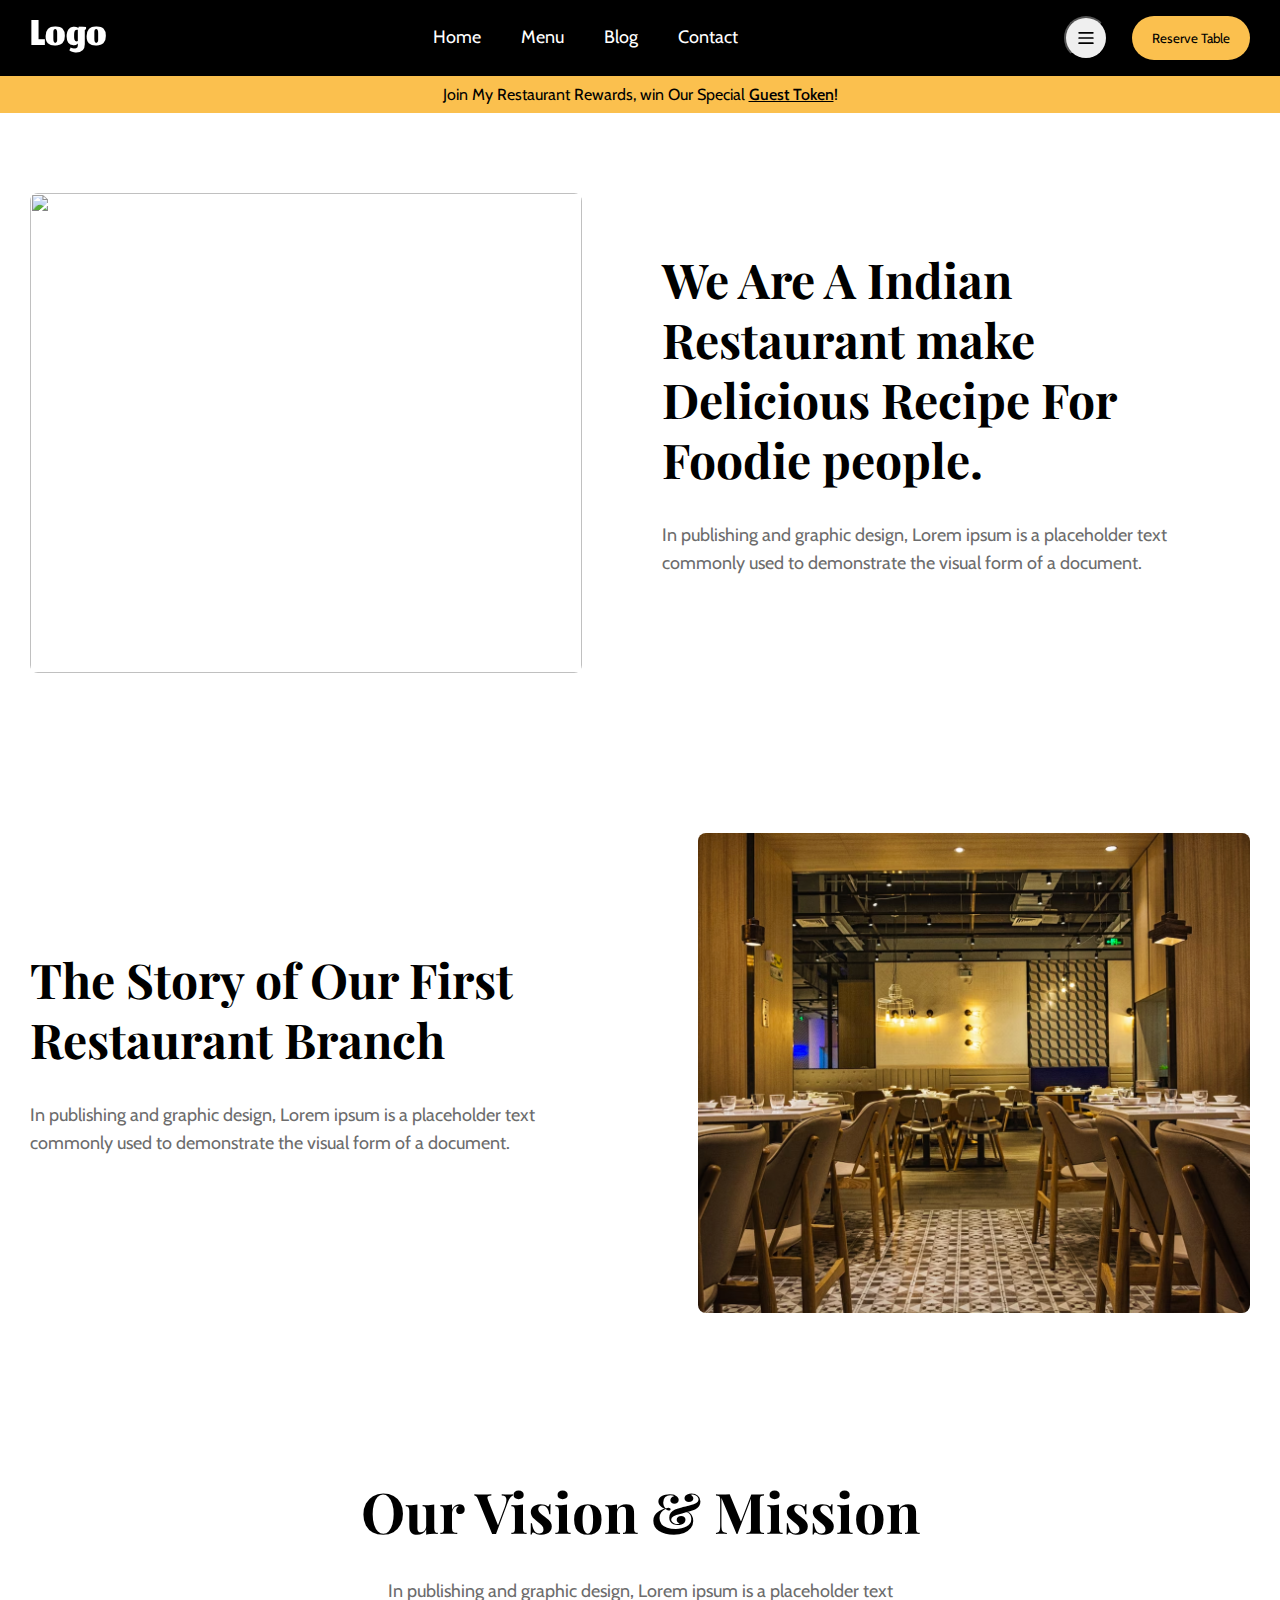
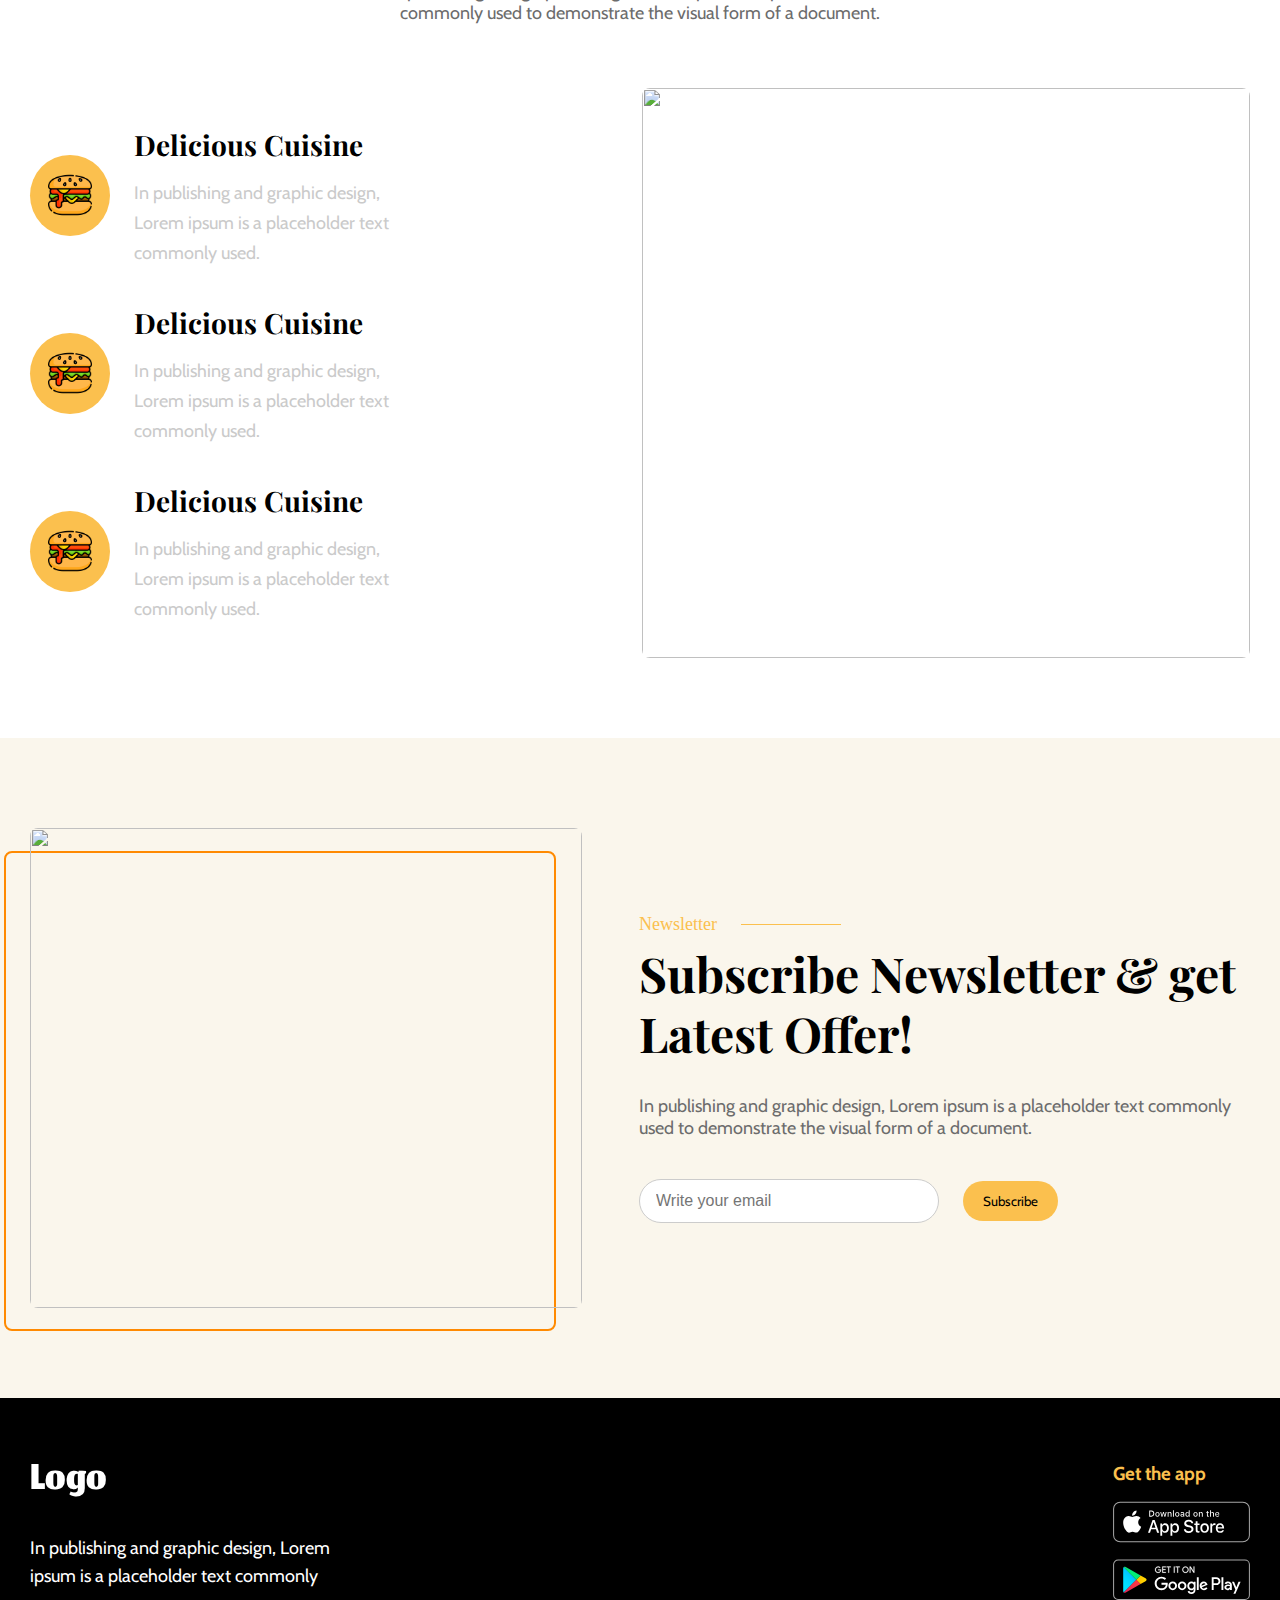
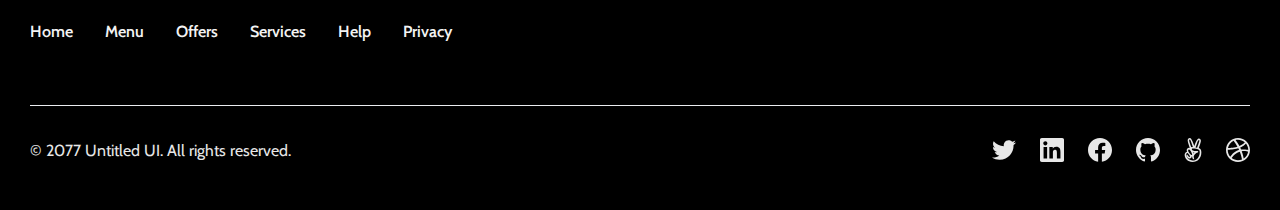
==== blog.html @ 572dee46 "blog page created" ====
<html lang="en">

<head>
    <meta charset="UTF-8">
    <meta name="viewport" content="width=device-width, initial-scale=1.0">
    <link rel="stylesheet" href="style.css">
    <link rel="stylesheet" href="responsive.css">
    <!-- swiper cdn -->
    <link rel="stylesheet" href="https://cdn.jsdelivr.net/npm/swiper@11/swiper-bundle.min.css" />
    <title>Restaurant Site</title>
</head>

<body>
    <header>
        <nav id="nav_section">
            <div class="nav_container container flex">
                <h2 class="nav_logo font_jomhuria">Logo</h2>
                <ul class="nav_list_container flex">
                    <li><a href="index.html" class="nav_link font_cabin text-lg">Home</a></li>
                    <li><a href="menu.html" class="nav_link font_cabin text-lg">Menu</a></li>
                    <li><a href="#" class="nav_link font_cabin text-lg">Blog</a></li>
                    <li><a href="#" class="nav_link font_cabin text-lg">Contact</a></li>
                </ul>
                <div class="nav_btn_container flex">
                    <button class="desktop_hamburger_btn"><img src="image/home/dasktop_humbarger.svg"
                            alt="hamburger_image" class="desktop_hamburger_btn_img"></button>
                    <button class="mobile_hamburger_btn"><img src="image/home/mobile_hubager.svg" alt="hamburger_image"
                            class="mobile_hamburger_btn_img"></button>
                    <button class="common_btn">Reserve Table</button>
                </div>
            </div>
        </nav>
        <div class="header_message_container flex">
            <p class="header_message font_cabin">Join My Restaurant Rewards, win Our Special <span
                    class="header_message_span">Guest Token</span>!</p>
        </div>
    </header>
    <!-- header section ends here -->

    <!-- choose us section starts here -->
    <section id="blog_choose_us_section">
        <div class="container flex blog_choose_container">
            <div class="choose_us_left">
                <img src="image/home/choose_us.png" alt="" class="choose_image">
            </div>
            <div class="choose_us_right">
                <h1 class="font_playfair choose_content_heading blog_content_heading">We Are A Indian Restaurant make
                    Delicious Recipe For
                    Foodie people.</h1>
                <p class="font_cabin choose_content_desc text-lg">In publishing and graphic design, Lorem ipsum is a
                    placeholder
                    text commonly used to demonstrate the visual form of a document.
                </p>
            </div>
        </div>
    </section>
    <!-- choose us section ends here -->


    <!-- choose us section starts here -->
    <section id="blog_choose_us_section">
        <div class="container flex blog_choose_container">
            <div class="choose_us_right">
                <h1 class="font_playfair choose_content_heading blog_content_heading">The Story of Our First Restaurant
                    Branch</h1>
                <p class="font_cabin choose_content_desc text-lg">In publishing and graphic design, Lorem ipsum is a
                    placeholder
                    text commonly used to demonstrate the visual form of a document.
                </p>
            </div>
            <div class="choose_us_left">
                <img src="image/blog/story.png" alt="" class="choose_image">
            </div>
        </div>
    </section>
    <!-- choose us section ends here -->



    <!-- choose us section starts here -->
    <section id="blog_choose_us_section">
        <div class="container">
            <div class="checkout_header">
                <h2 class="font_playfair checkout_heading">Our Vision & Mission</h2>
                <p class="font_cabin checkout_desc text-lg">In publishing and graphic design, Lorem ipsum is a
                    placeholder text
                    commonly used to demonstrate the
                    visual form of a document.
                </p>
            </div>
            <div class="flex blog_vision_container">
                <div class="choose_us_right">
                    <div class="daily_offer_right flex blog_vision_right">
                        <!-- cards -->
                        <div class="daily_offer_card flex item-center">
                            <div class="blog_card_img_container flex">
                                <img src="image/blog/burger.png" alt="" class="blog_card_img">
                            </div>
                            <div>
                                <h3 class="font_playfair daily_card_title ">Delicious Cuisine</h3>
                                <div>
                                    <p class="font_cabin daily_card_desc">In publishing and graphic design, Lorem ipsum
                                        is a
                                        placeholder text commonly used.
                                    </p>
                                </div>
                            </div>
                        </div>
                        <!-- cards -->
                        <div class="daily_offer_card flex item-center">
                            <div class="blog_card_img_container flex">
                                <img src="image/blog/burger.png" alt="" class="blog_card_img">
                            </div>
                            <div>
                                <h3 class="font_playfair daily_card_title ">Delicious Cuisine</h3>
                                <div>
                                    <p class="font_cabin daily_card_desc">In publishing and graphic design, Lorem ipsum
                                        is a
                                        placeholder text commonly used.
                                    </p>
                                </div>
                            </div>
                        </div>
                        <!-- cards -->
                        <div class="daily_offer_card flex item-center">
                            <div class="blog_card_img_container flex">
                                <img src="image/blog/burger.png" alt="" class="blog_card_img">
                            </div>
                            <div>
                                <h3 class="font_playfair daily_card_title ">Delicious Cuisine</h3>
                                <div>
                                    <p class="font_cabin daily_card_desc">In publishing and graphic design, Lorem ipsum
                                        is a
                                        placeholder text commonly used.
                                    </p>
                                </div>
                            </div>
                        </div>
                    </div>
                </div>
                <div class="choose_us_left">
                    <img src="image/home/choose_us.png" alt="" class="choose_image vision_image">
                </div>
            </div>
        </div>
    </section>
    <!-- choose us section ends here -->






    <!-- news letter section starts here -->
    <section id="common_newsletter_section">
        <div class="container newsletter_container flex">
            <div class="newsletter_us_right z-1">
                <img src="image/home/choose_us.png" alt="" class="choose_image newsletter_image">
                <div class="newsletter_border_style_div lg-hidden"></div>
            </div>
            <div class="newsletter_left">
                <div class="newsletter_content_top">
                    <p class="text_orange newsletter_top_title">Newsletter</p>
                    <div class="side_line"></div>
                </div>
                <h1 class="font_playfair newsletter_content_heading">Subscribe Newsletter & get Latest Offer!</h1>
                <p class="font_cabin newsletter_desc text-lg">In publishing and graphic design, Lorem ipsum is a
                    placeholder
                    text commonly used to demonstrate the visual form of a document.</p>
                <form class="banner_btn_container flex">
                    <input type="text" placeholder="Write your email" class="newsletter_input">
                    <button class="common_btn">Subscribe</button>
                </form>
            </div>
        </div>
    </section>
    <!-- news letter section ends here -->


    <!-- footer section starts here -->
    <footer id="footer_section">
        <div class="footer_container container">
            <div class="footer_top_layer flex">
                <div class="footer_top_left">
                    <h2 class="footer_top_logo font_jomhuria">Logo</h2>
                    <p class="footer_top_desc font_cabin text-lg">In publishing and graphic design, Lorem ipsum is a
                        placeholder
                        text commonly</p>
                    <ul class="footer_top_list_container flex">
                        <li class="font_cabin"><a href="index.html" class="footer_nav_link">Home</a></li>
                        <li class="font_cabin"><a href="menu.html" class="footer_nav_link">Menu</a></li>
                        <li class="font_cabin"><a href="#" class="footer_nav_link">Offers</a></li>
                        <li class="font_cabin"><a href="#" class="footer_nav_link">Services</a></li>
                        <li class="font_cabin"><a href="#" class="footer_nav_link">Help</a></li>
                        <li class="font_cabin"><a href="#" class="footer_nav_link">Privacy</a></li>
                    </ul>
                </div>
                <div class="footer_top_right flex flex_col">
                    <h3 class="footer_top_right_heading font_cabin text_orange">Get the app</h3>
                    <div><img src="image/home/Mobile app store badge.svg" alt=""></div>
                    <div><img src="image/home/play store.svg" alt=""></div>
                </div>
            </div>
            <div class="footer_bottom_layer flex">
                <p class="font_cabin">© 2077 Untitled UI. All rights reserved.</p>
                <div class="footer_bottom_icon_container flex">
                    <img src="image/home/twitter.svg" alt="">
                    <img src="image/home/linkedin.svg" alt="">
                    <img src="image/home/facebook.svg" alt="">
                    <img src="image/home/github.svg" alt="">
                    <img src="image/home/Vectory.svg" alt="">
                    <img src="image/home/dribble.svg" alt="">
                </div>
            </div>
        </div>
    </footer>
</body>

</html>
---- style.css ----
@import url('https://fonts.googleapis.com/css2?family=Cabin:ital,wght@0,400..700;1,400..700&family=Jomhuria&family=Playfair+Display:ital,wght@0,400..900;1,400..900&family=Poppins:ital,wght@0,100;0,200;0,300;0,400;0,500;0,600;0,700;0,800;0,900;1,100;1,200;1,300;1,400;1,500;1,600;1,700;1,800;1,900&display=swap');

/* ================ reusable css classes starts here ================= */
:root {
    --primary-color: #FBC04E;
    --secondary-color: #CACACA;
}

* {
    margin: 0;
    padding: 0;
    box-sizing: border-box;
    list-style: none;
    text-decoration: none;
}

.text_orange {
    color: #FBC04E;
}

.font_poppins {
    font-family: 'Poppins', sans-serif;
}

.font_jomhuria {
    font-family: 'Jomhuria', cursive;
}

.font_playfair {
    font-family: 'Playfair Display', serif;
}

.font_cabin {
    font-family: 'Cabin', sans-serif;
}

.flex {
    display: flex;
}

.flex_col {
    flex-direction: column;
}

.item-center {
    align-items: center;
}

.container {
    width: 100%;
    max-width: 1240px;
    margin: 0 auto;
    padding: 0 10px;
}

.font_bold {
    font-weight: 700;
}

.common_btn {
    padding: 12px 20px;
    border-radius: 32px;
    border: none;
    font-family: 'Cabin', sans-serif;
    background-color: var(--primary-color);
    transition: background-color 0.3s ease, transform 0.2s ease;
}

.common_btn:hover {
    background-color: #E0A832;
    transform: scale(1.05);
    cursor: pointer;
}

.text-lg {
    font-size: 18px;
}

#common_newsletter_section {
    background-color: #FAF6EC;
    z-index: -1;
}

.z-1 {
    z-index: 1;
}

.gap-80 {
    gap: 80px;
}

/* ================ reusable css classes ends here ================= */

/* ================ header section starts here ================= */
#nav_section {
    background-color: black;
    padding: 16px 0;
}

.nav_container {
    justify-content: space-between;
    align-items: center;
}

.nav_logo {
    font-size: 64px;
    line-height: 40px;
    color: #fff;
    font-weight: normal;
}

.nav_list_container {
    gap: 40px;
}

.nav_link {
    line-height: 21.87px;
    color: #fff;
}

.nav_btn_container {
    gap: 24px;
}

.desktop_hamburger_btn {
    height: 44px;
    width: 44px;
    border-radius: 100%;
}

.desktop_hamburger_btn_img {
    width: 16px;
    height: 12px;
    border: none;
    outline: none;
}

.mobile_hamburger_btn {
    display: none;
}

.header_message_container {
    background-color: var(--primary-color);
    padding: 9px 0;
    justify-content: center;
    align-items: center;
}

.header_message_span {
    font-weight: 500;
    text-decoration: underline;
}

/* ================ header section ends here ================= */

/* ================ banner section starts here ================= */
#banner_section {
    height: 759px;
    position: relative;
}

#banner_section::after {
    content: "";
    position: absolute;
    top: 0;
    left: 0;
    width: 100%;
    height: 100%;
    background: linear-gradient(to right, #000000A8, #00000082, #00000000), url('/image/home/banner.png');
    background-size: cover;
    background-position: center;
    z-index: -1;
}

.banner_container {
    height: 100%;
    justify-content: space-between;
    align-items: center;
}

.banner_content_left {
    max-width: 550px;
    width: 100%;
    color: white;
}

.banner_content_top,
.choose_content_top,
.newsletter_content_top {
    display: flex;
    gap: 24px;
    align-items: center;
    margin-bottom: 8px;
}

.side_line {
    max-width: 100px;
    width: 100%;
    height: 1px;
    border-top: 1px solid var(--primary-color);
}

.banner_content_heading {
    font-size: 56px;
    font-weight: 900;
    line-height: 66px;
    margin-bottom: 24px;
}

.banner_content_desc {
    line-height: 26px;
    margin-bottom: 48px;
}

.banner_btn_container {
    align-items: center;
    gap: 24px;
}

.banner_see_btn {
    padding: 14px 28px;
    border: 1px solid var(--primary-color);
    font-size: 18px;
}

.search_btn {
    display: flex;
    align-items: center;
    gap: 8px;
    padding: 14px 28px;
    border: 1px solid var(--primary-color);
    border-radius: 32px;
    background-color: transparent;
    transition: all 0.3s ease-in-out;
    color: white;
    cursor: pointer;
}

.search_btn:hover {
    background-color: var(--primary-color);
    color: white;
}

.banner_content_right {
    height: 50%;
    align-items: end;
}

/* ================ banner section ends here ================= */

/* ================ choose us section starts here ================= */
#choose_us_section {
    padding: 160px 0 80px;
}

.choose_container {
    align-items: center;
    gap: 54px;
}

.choose_us_left {
    position: relative;
}

.choose_image {
    height: 480px;
    width: 552px;
    object-fit: cover;
    /* position: absolute; */
    border-radius: 8px;
}

.border_style_div {
    height: 480px;
    width: 552px;
    border: 2.5px solid #FF8A01;
    border-radius: 8px;
    position: absolute;
    top: 23px;
    left: 26px;
    z-index: -1;
}

.choose_content_heading {
    font-size: 48px;
    font-weight: bold;
    line-height: 60px;
    margin-bottom: 32px;
}

.choose_content_desc {
    color: #6C6C6C;
    line-height: 28px;
    margin-bottom: 40px;
    padding-right: 10%;
}

/* ================ choose us section ends here ================= */


/* ================ daily offer section starts here ================= */
#daily_offer_section {
    background-color: black;
    padding: 80px 0;
    color: white;
}

.daily_offer_header {
    max-width: 573px;
    flex-direction: column;
    justify-content: center;
    align-items: center;
    margin: 0 auto 64px;
    text-align: center;
    gap: 32px;
}

.offer_header_title {
    font-size: 56px;
    line-height: 60px;
    font-weight: bold;
}

.offer_header_desc {
    width: 90%;
    color: var(--secondary-color);
}

.daily_offer_body {
    gap: 32px;
}

.daily_offer_left {
    width: 40%;
}


.daily_offer_left {
    position: relative;
}

.daily_offer_left_img {
    height: 100%;
    width: 100%;
    position: absolute;
}

.daily_offer_left_content {
    position: absolute;
    bottom: 40px;
    left: 40px;
}

.daily_left_heading {
    font-size: 40px;
    font-weight: 900;
}

.daily_left_discount {
    font-size: 56px;
    font-weight: 900;
    font-style: italic;
    margin-bottom: 60px;
}

.daily_offer_right {
    flex-direction: column;
    gap: 32px;
}

.daily_offer_card {
    gap: 24px;
}

.daily_offer_card_img {
    height: 164px;
    width: 164px;
    border-radius: 6px;
}

.daily_card_heading {
    width: 100%;
    align-items: center;
    justify-content: space-between;
    margin-bottom: 28px;
}

.daily_card_title,
.daily_card_price {
    font-size: 32px;
    font-weight: bold;
    line-height: 46px;
}

.daily_card_desc {
    font-size: 18px;
    line-height: 30px;
    color: var(--secondary-color);
    padding-right: 38%;
}

/* ================ banner section ends here ================= */


/* ================ checkout section start here ================= */
#checkout_section {
    padding: 80px 0;
}

.checkout_header {
    max-width: 573px;
    text-align: center;
    margin-left: auto;
    margin-right: auto;
    display: flex;
    flex-direction: column;
    gap: 32px;
}

.checkout_heading {
    font-size: 56px;
    font-weight: bold;
}

.checkout_desc {
    color: #6C6C6C;
}

.checkout_body {
    margin-top: 64px;
}

.checkout_tab_container {
    justify-content: center;
    align-items: center;
    gap: 16px;
    margin-bottom: 48px;
}

.checkout_tab {
    padding: 16px 24px;
    border: 2px solid var(--primary-color);
    border-radius: 32px;
    transition: all ease .3s;
}

.checkout_tab:hover {
    cursor: pointer;
    background-color: #fada94;
}

.checkout_tab:active {
    background-color: var(--primary-color);
}

.card_item {
    max-width: 397px;
    width: 100%;
}

.checkout_card_img {
    max-width: 397px;
    height: 464px;
    width: 100%;
    object-fit: cover;
    object-position: top;
    border-radius: 8px;
}

.checkout_card_body {
    margin-top: 24px;
}

.card_wrapper {
    max-width: 1240px;
    margin: 0 60px 35px;
    padding: 20px 10px;
    overflow: hidden;
}

.card_wrapper .swiper-pagination-bullet {
    width: 15px;
    height: 15px;
    opacity: .5px;
    background-color: var(--primary-color);
}

/* .swiper-pagination-bullet .swiper-pagination-bullet-active-next {
    width: 15px;
    height: 15px;
    opacity: .5px;
    background-color: var(--primary-color);
} */
/* .swiper-pagination{
    margin-top: 20px;
    padding-top: 50px;
} */
.card_body_top {
    border-bottom: .5px solid #6C6C6C;
}

.card_body_bottom {
    margin-top: 16px;
    justify-content: space-between;
    align-items: center;
}

.checkout_card_title {
    font-size: 24px;
    margin-bottom: 16px;
}

.checkout_card_desc {
    font-size: 18px;
    color: #6C6C6C;
    margin-bottom: 16px;
}

.card_body_bottom_link {
    font-size: 18px;
    color: #353432;
    text-decoration: underline;
}

.card_body_bottom_price {
    font-size: 32px;
    color: #353432;
}

/* ================ checkout section ends here ================= */


/* ================ online reservation section start here ================= */
#online_reservation {
    position: relative;
    height: 660px;
    display: flex;
    padding: 0 5%;
    overflow: hidden;
    padding: 80px 0;
}

#online_reservation::after {
    content: "";
    position: absolute;
    top: 0;
    left: 0;
    width: 100%;
    height: 100%;
    background: url('/image/home/reserve.png');
    background-size: cover;
    background-position: center;
    filter: blur(7px);
    z-index: -1;
}

.reserve_header {
    max-width: 376px;
    width: 100%;
    margin-left: auto;
    margin-right: auto;
    text-align: center;
    color: white;
    margin-bottom: 64px;
}

#form_submit_btn {
    font-size: 18px;
    padding: 20px 48px;
}

.reserve_heading {
    font-size: 56px;
    font-weight: 800;
    line-height: 60px;
    margin-bottom: 24px;
}

.reserve_desc {
    font-size: 18px;
    line-height: 28px;
}

.reservation_form {
    display: grid;
    grid-template-columns: repeat(3, 1fr);
    gap: 32px;
}

.input_group {
    display: flex;
    align-items: center;
    border: none;
    border-radius: 6px;
    padding: 16px;
    background: rgba(214, 213, 213, 0.404);
    width: 100%;
    position: relative;
}

.input_group input,
.input_group select {
    background: transparent;
    border: none;
    outline: none;
    color: white;
    font-size: 16px;
    width: 100%;
    padding-right: 30px;
    /* Space for icon */
}

.input_group input::placeholder,
.input_group select {
    color: white;
}

input[type="date"],
input[type="time"] {
    position: relative;
    padding-right: 10px;
    appearance: none;
}

input[type="date"]::-webkit-calendar-picker-indicator,
input[type="time"]::-webkit-calendar-picker-indicator {
    filter: invert(100%) brightness(200%);
    position: absolute;
    height: 1.5rem;
    width: 1.5rem;
    right: 0px;
    top: 50%;
    transform: translateY(-50%);
    cursor: pointer;
}

#reservation_button_div {
    display: flex;
    justify-content: center;
    align-items: center;
    margin-top: 20px;
}

/* ================ online reservation section ends here ================= */


/* ================ contact section starts here ================= */
#contact_section {
    padding-top: 124px;
}

.contact_container {
    display: grid;
    grid-template-columns: repeat(3, 1fr);
    gap: 99px;
}

.contact-box {
    display: flex;
    gap: 24px;
}

.contact-heading {
    font-size: 32px;
    font-weight: bold;
    margin-bottom: 24px;
}

.contact-heading~* {
    margin: 7px 0;
    font-weight: 600;
}

.home_contact-location {
    display: flex;
    /* justify-content: space-between; */
    gap: 10px;
}

.home_contact-location> :nth-child(2) {
    /* Your styles */
    text-align: right;
    color: #807F7E;
    width: 52%;
    font-size: 18px;
}

.home_contact_span {
    color: #807F7E;
    margin-left: 16px;
    font-weight: normal;
}

/* ================ contact section ends here ================= */


/* ================ map section starts here ================= */
#map_section {
    margin-top: 64px;
}

.location_image {
    max-height: 556px;
    max-width: 1240px;
    height: 100%;
    width: 100%;
    object-fit: cover;
    object-position: top;
    border-radius: 8px;
}

/* ================ map section ends here ================= */


/* ================ newsletter section starts here ================= */
#newsletter_section,
#common_newsletter_section {
    padding: 90px 0;
}

.newsletter_container {
    gap: 57px;
    align-items: center;
}

.newsletter_top_title {
    font-size: 18px;
}

.newsletter_content_heading {
    font-size: 48px;
    font-weight: bold;
    line-height: 60px;
    margin-bottom: 32px;
}

.newsletter_left {
    max-width: 608px;
    width: 100%;
}

.newsletter_input {
    width: 100%;
    max-width: 300px;
    padding: 12px 16px;
    font-size: 16px;
    border: 1px solid #ccc;
    border-radius: 32px;
    outline: none;
    transition: all 0.3s ease-in-out;
}

.newsletter_input:focus {
    border-color: var(--primary-color);
    box-shadow: 0 0 5px rgba(0, 0, 0, 0.1);
}

.newsletter_us_right {
    position: relative;
}

.newsletter_border_style_div {
    height: 480px;
    width: 552px;
    border: 2.5px solid #FF8A01;
    border-radius: 8px;
    position: absolute;
    top: 23px;
    left: -26px;
    z-index: -1;
}

.newsletter_desc {
    color: #6C6C6C;
    margin-bottom: 40px;
}

/* ================ newsletter section ends here ================= */


/* ================ footer section starts here ================= */
#footer_section {
    background-color: black;
    color: white;
    padding: 64px 0 48px;
}

.footer_top_layer {
    justify-content: space-between;
}

.footer_top_logo {
    font-size: 64px;
    line-height: 40px;
    margin-bottom: 32px;
    font-weight: normal;
}

.footer_top_desc {
    line-height: 28px;
    max-width: 320px;
    margin-bottom: 32px;
}

.footer_top_list_container {
    flex-wrap: wrap;
    gap: 32px;
    margin-bottom: 64px;
}

.footer_nav_link {
    font-weight: 600;
    color: #F3F3F3;
}

.footer_top_right {
    gap: 16px;
}

.footer_bottom_layer {
    border-top: 1px solid #EAECF0;
    padding-top: 32px;
    justify-content: space-between;
    align-items: center;
    color: #E7E7E7;
}

.footer_bottom_icon_container {
    gap: 24px;
}

/* ================ footer section ends here ================= */







/* ================ checkout page starts here ================= */
.checkout_menu_container {
    display: grid;
    grid-template-columns: repeat(3, 1fr);
    gap: 64px 24px;
}


#blog_choose_us_section {
    padding: 80px 0;
}


/* ================ blog page starts here ================= */
.blog_choose_container,
.blog_vision_container {
    align-items: center;
    gap: 80px;
}

.blog_vision_container {
    margin-top: 64px;
}

#blog_choose_us_section .vision_image {
    width: 608px;
    height: 570px;
}

.blog_card_img_container {
    height: 81px;
    width: 118px;
    border-radius: 100%;
    background-color: var(--primary-color);
    justify-content: center;
    align-items: center;
}

.blog_card_img {
    height: 44px;
    width: 44px;
}

#blog_choose_us_section .daily_card_title {
    font-size: 28px;
    margin-bottom: 10px;
}
---- responsive.css ----
@media (min-width: 769px) and (max-width: 1024px) {
    .container {
        padding: 0 15px;
    }

    /* ================ choose us section start here ================= */
    #choose_us_section {
        padding: 80px 0 80px;
    }

    .choose_content_heading {
        font-size: 40px;
        line-height: 52px;
    }

    .choose_image {
        height: 350px;
        width: 350px;
    }

    .newsletter_border_style_div,
    .border_style_div {
        height: 350px;
        width: 350px;
    }

    .choose_content_heading {
        font-size: 28px;
        line-height: 36px;
    }

    /* ================ choose us section end here ================= */
    .card_wrapper {
        margin: 0;
    }

    /* ================ daily offer section starts here ================= */

    .daily_offer_right {
        width: 400px;
    }

    .daily_card_heading {
        margin-bottom: 7px;
    }

    .daily_offer_card_img {
        height: 120px;
        width: 120px;
    }

    .daily_card_title,
    .daily_card_price {
        font-size: 20px;
    }

    .daily_card_desc {
        font-size: 16px;
        line-height: 20px;
        padding: 0;
    }

    /* ================ daily offer section end here ================= */

    /* ================ contact section starts here ================= */
    #contact_section {
        padding-top: 70px;
    }

    .contact_container {
        grid-template-columns: repeat(2, 1fr);
        gap: 50px;
    }

    /* ================ contact section ends here ================= */
    /* ================ newsletter section starts here ================= */
    .newsletter_content_heading {
        font-size: 33px;
    }


    /* ================ checkout page newsletter starts here ================= */
    /*==================== checkout page starts here ================= */
    #common_newsletter_section .newsletter_container {
        flex-direction: column;
    }

    /*==================== blog page starts here ================= */
    #blog_choose_us_section {
        padding: 30px 0;
    }

    #blog_choose_us_section .vision_image {
        max-width: 500px;
        width: 100%;
        height: 414px;
    }

}



@media(max-width: 769px) {
    .container {
        padding: 0 15px;
    }

    /* ================ header section start here ================= */
    .nav_list_container {
        display: none;
    }

    /* ================ header section ends here ================= */
    /* ================ banner section starts here ================= */
    #banner_section {
        height: auto;
        padding: 40px 0px;
    }

    .banner_content_heading {
        font-size: 40px;
    }

    /* ================ header section ends here ================= */
    /* ================ choose us section start here ================= */
    #choose_us_section {
        padding: 80px 0;
    }

    .choose_content_heading {
        font-size: 38px;
        line-height: 50px;
        margin-bottom: 20px;
    }

    .choose_container,
    .newsletter_container {
        flex-direction: column;
        justify-content: center;
        align-items: center;
        gap: 50px;
    }

    /* ================ choose section ends here ================= */
    .card_wrapper {
        margin: 0;
    }

    /* ================ daily offer section start here ================= */
    .daily_offer_body,
    .blog_choose_container,
    .blog_vision_container {
        flex-direction: column;
    }

    .daily_offer_left_img {
        width: 250%;
        height: 606px;
        /* object-fit: cover;
        object-position: left; */
    }

    .daily_offer_container {
        height: auto;
    }

    .daily_offer_left_content {
        bottom: -528px;
        left: 48px;
    }

    .daily_offer_right {
        flex-direction: column;
        gap: 32px;
        margin-top: 615px;
    }

    /* ================ daily offer section ends here ================= */
    /* ================ contact section starts here ================= */
    #contact_section {
        padding-top: 70px;
    }

    .contact_container {
        grid-template-columns: repeat(2, 1fr);
        gap: 50px;
    }

    /* ================ contact section ends here ================= */

    /*==================== checkout page starts here ================= */
    .checkout_menu_container {
        grid-template-columns: repeat(2, 1fr);
        gap: 32px;
    }

    #common_newsletter_section>.newsletter_container {
        flex-direction: column;
    }

    /*==================== blog page starts here ================= */
    #blog_choose_us_section {
        padding: 0;
    }

    #blog_choose_us_section .choose_content_heading {
        font-size: 25px;
        line-height: 32px;
    }

    #blog_choose_us_section .checkout_header {
        gap: 15px;
    }

    #blog_choose_us_section .checkout_heading {
        font-size: 45px;
    }

    #blog_choose_us_section .checkout_desc {
        font-size: 14px;
        padding: 0 62px;
    }

    #blog_choose_us_section .choose_us_right,
    .blog_vision_right {
        max-width: 550px;
        width: 100%;
    }

    .blog_choose_container,
    .blog_vision_container {
        gap: 10px;
        margin: 30px auto;
    }

    .blog_vision_right {
        margin: 0 auto 30px;
    }

    .blog_vision_right .daily_card_desc {
        padding-right: 0;
    }

    #blog_choose_us_section .vision_image {
        max-width: 500px;
        width: 100%;
        height: 414px;
    }
}









/* ================ small device responsive start here ================= */
@media (min-width: 320px) and (max-width: 480px) {
    .container {
        padding: 0 19.58px;
    }

    .common_btn {
        padding: 6px 12px;
        font-size: 10px;
    }

    #common_newsletter_section {
        padding: 40px 0;
    }

    /* ================ header section start here ================= */
    #nav_section {
        padding: 10px 0;
    }

    .nav_logo {
        font-size: 33px;
    }

    .nav_list_container {
        display: none;
    }

    .nav_btn_container {
        gap: 14.41px;
    }

    .desktop_hamburger_btn {
        display: none;
    }

    .mobile_hamburger_btn {
        display: block;
        height: 24px;
        width: 24px;
        border-radius: 100%;
        background-color: #fff;
    }

    .header_message {
        font-size: 8px;
    }

    /* ================ header section end here ================= */
    /* ================ choose section start here ================= */
    #choose_us_section {
        padding: 0px 0 50px;
    }

    .choose_container {
        flex-direction: column;
        gap: 30px;
    }

    .choose_us_left {
        display: flex;
        justify-content: center;
        align-items: center;
    }

    .choose_image {
        height: 438px;
        max-width: 343px;
        width: 100%;
        object-fit: cover;
        /* position: absolute; */
        border-radius: 8px;
    }

    .choose_content_heading {
        font-size: 30px;
        line-height: 32px;
        margin-bottom: 10px;
    }

    .choose_content_desc {
        font-size: 16px;
        line-height: 23px;
        margin-bottom: 15px;
        padding-right: 0%;

    }

    .border_style_div,
    .newsletter_border_style_div {
        display: none;
    }

    /* ================ choose section end here ================= */
    /* ================ banner section start here ================= */
    #banner_section {
        height: auto;
    }

    #banner_section::after {
        background: none;
    }

    .banner_content_top {
        display: none;
    }

    .banner_content_heading {
        font-size: 32px;
        line-height: 42px;
        color: black;
    }

    .banner_content_desc {
        font-size: 11px;
        line-height: 13px;
        color: black;
        margin-bottom: 22px;
    }

    .banner_see_btn {
        font-size: 15px;
        padding: 11px 26px;
    }

    .search_btn {
        font-size: 15px;
        padding: 9px 26px;
        background-color: #ebe9e9;
    }

    .banner_content_right {
        display: none;
    }

    /* ================ banner section end here ================= */

    /* ================ daily offer section start here ================= */
    #daily_offer_section {
        padding: 40px 0;
    }

    .daily_offer_body {
        flex-direction: column;
    }

    .daily_offer_header {
        margin-bottom: 32px;
        align-items: start;
        text-align: left;
    }

    .daily_card_heading {
        margin-bottom: 10px;
    }

    .offer_header_title {
        font-size: 20px;
        line-height: 26px;
    }

    .offer_header_desc {
        display: none;
    }

    .daily_offer_left_img {
        width: 250%;
        height: 435px;
        object-fit: cover;
    }

    .daily_offer_left_content {
        bottom: -395px;
        left: 30px;
        width: 255px;
    }

    .daily_offer_right {
        margin-top: 436px;
    }

    .daily_offer_card_img {
        height: 92px;
        width: 83.8px;
    }

    .daily_card_title,
    .daily_card_price {
        font-size: 16px;
        line-height: 25px;
    }

    .daily_card_desc {
        font-size: 12px;
        line-height: 14.58px;
        padding-right: 0;
    }

    /* ================ daily offer section end here ================= */

    /* ================ checkout section start here ================= */
    #checkout_section {
        padding: 34px 0;
    }

    .checkout_heading,
    .reserve_heading {
        font-size: 32px;
    }

    .checkout_desc {
        display: none;
    }

    .checkout_body {
        margin-top: 17.12px;
    }

    .checkout_tab_container {
        gap: 9.69px;
    }

    .checkout_tab {
        padding: 6.69px 10.54px;
        font-size: 9.69px;
    }

    .card_wrapper {
        margin: 0;
        padding: 0;
    }

    .checkout_card_title {
        font-size: 13.69px;
    }

    .checkout_card_desc {
        font-size: 10.27px;
    }

    .card_body_bottom_link {
        font-size: 11px;

    }

    .card_body_bottom_price,
    #blog_choose_us_section .daily_card_title {

        font-size: 17.12px;
    }

    /* ================ checkout section end here ================= */


    /* ================ online reservation section start here ================= */
    #online_reservation {
        padding: 40px 0 40px;
        height: auto;
    }

    .reserve_header {
        margin-bottom: 20.25px;
    }

    .reserve_desc {
        display: none;
    }

    .reservation_form {
        grid-template-columns: 1fr;
        gap: 14px;
    }

    #form_submit_btn {
        padding: 14px 34px;
    }

    /* ================ online reservation section end here ================= */

    /* ================ contact section starts here ================= */
    #contact_section {
        padding-top: 40px;
    }

    .contact_container {
        grid-template-columns: 1fr;
        gap: 24px;
    }

    .contact-heading {
        font-size: 20px;
        margin-bottom: 8px;
    }

    .home_contact-location> :nth-child(2) {
        text-align: left;
        font-weight: normal;
        width: auto;
        font-size: 16px;
    }

    /* ================ contact section ends here ================= */

    /* ================ map section starts here ================= */
    .location_image {
        height: 490px;
        object-position: right;
    }

    /* ================ map section ends here ================= */


    /* ================ newsletter section starts here ================= */
    #newsletter_section {
        padding: 40px 0;
    }

    .newsletter_container,
    .blog_choose_container,
    .blog_vision_container {
        flex-direction: column;
    }

    .newsletter_content_heading {
        font-size: 22px;
        line-height: 27px;
        margin-bottom: 14px;
    }

    .newsletter_desc {
        font-size: 8.35px;
        padding-right: 10%;
        margin-bottom: 18px;
    }

    .newsletter_input {
        font-size: 13px;
        padding: 3px 16px;
    }

    .newsletter_image {
        height: 236.7px;
        object-fit: cover;
    }

    /* ================ newsletter section ends here ================= */

    /* ================ footer section start here ================= */
    .footer_top_layer {
        flex-direction: column;
        align-items: center;
        text-align: center;
        margin-bottom: 32px;
    }

    .footer_top_right_heading {
        text-align: start;
    }

    .footer_top_list_container {
        flex-direction: column;
        gap: 16px;
        margin-bottom: 32px;
    }

    .footer_bottom_layer {
        flex-direction: column;
        text-align: center;
        gap: 32px;
    }

    /* ================ footer section ends here ================= */


    /* ================ checkout page starts here ================= */
    .checkout_menu_container {
        grid-template-columns: 1fr;
        gap: 32px;
    }

    /* ================ blog page starts here ================= */
    #blog_choose_us_section {
        padding: 15px 0;
    }

    #blog_choose_us_section .vision_image {
        height: 438px;
        max-width: 343px;
        width: 100%;
    }

    .blog_choose_container {
        gap: 20px;
    }

    .blog_vision_container {
        gap: 20px;
        margin-top: 10px;
        margin-bottom: 30px;
    }

    .blog_content_heading {
        font-size: 20px;
        line-height: 25px;
    }

    #blog_choose_us_section .daily_offer_right {
        margin-top: 20px;
    }

    #blog_choose_us_section .checkout_heading,
    .reserve_heading {
        font-size: 28px;
    }

    .blog_card_img {
        height: 25px;
        width: 25px;
    }

    .blog_card_img_container {
        height: 50px;
        width: 100px;
    }

    .blog_vision_right {
        margin-top: 0;
    }
}
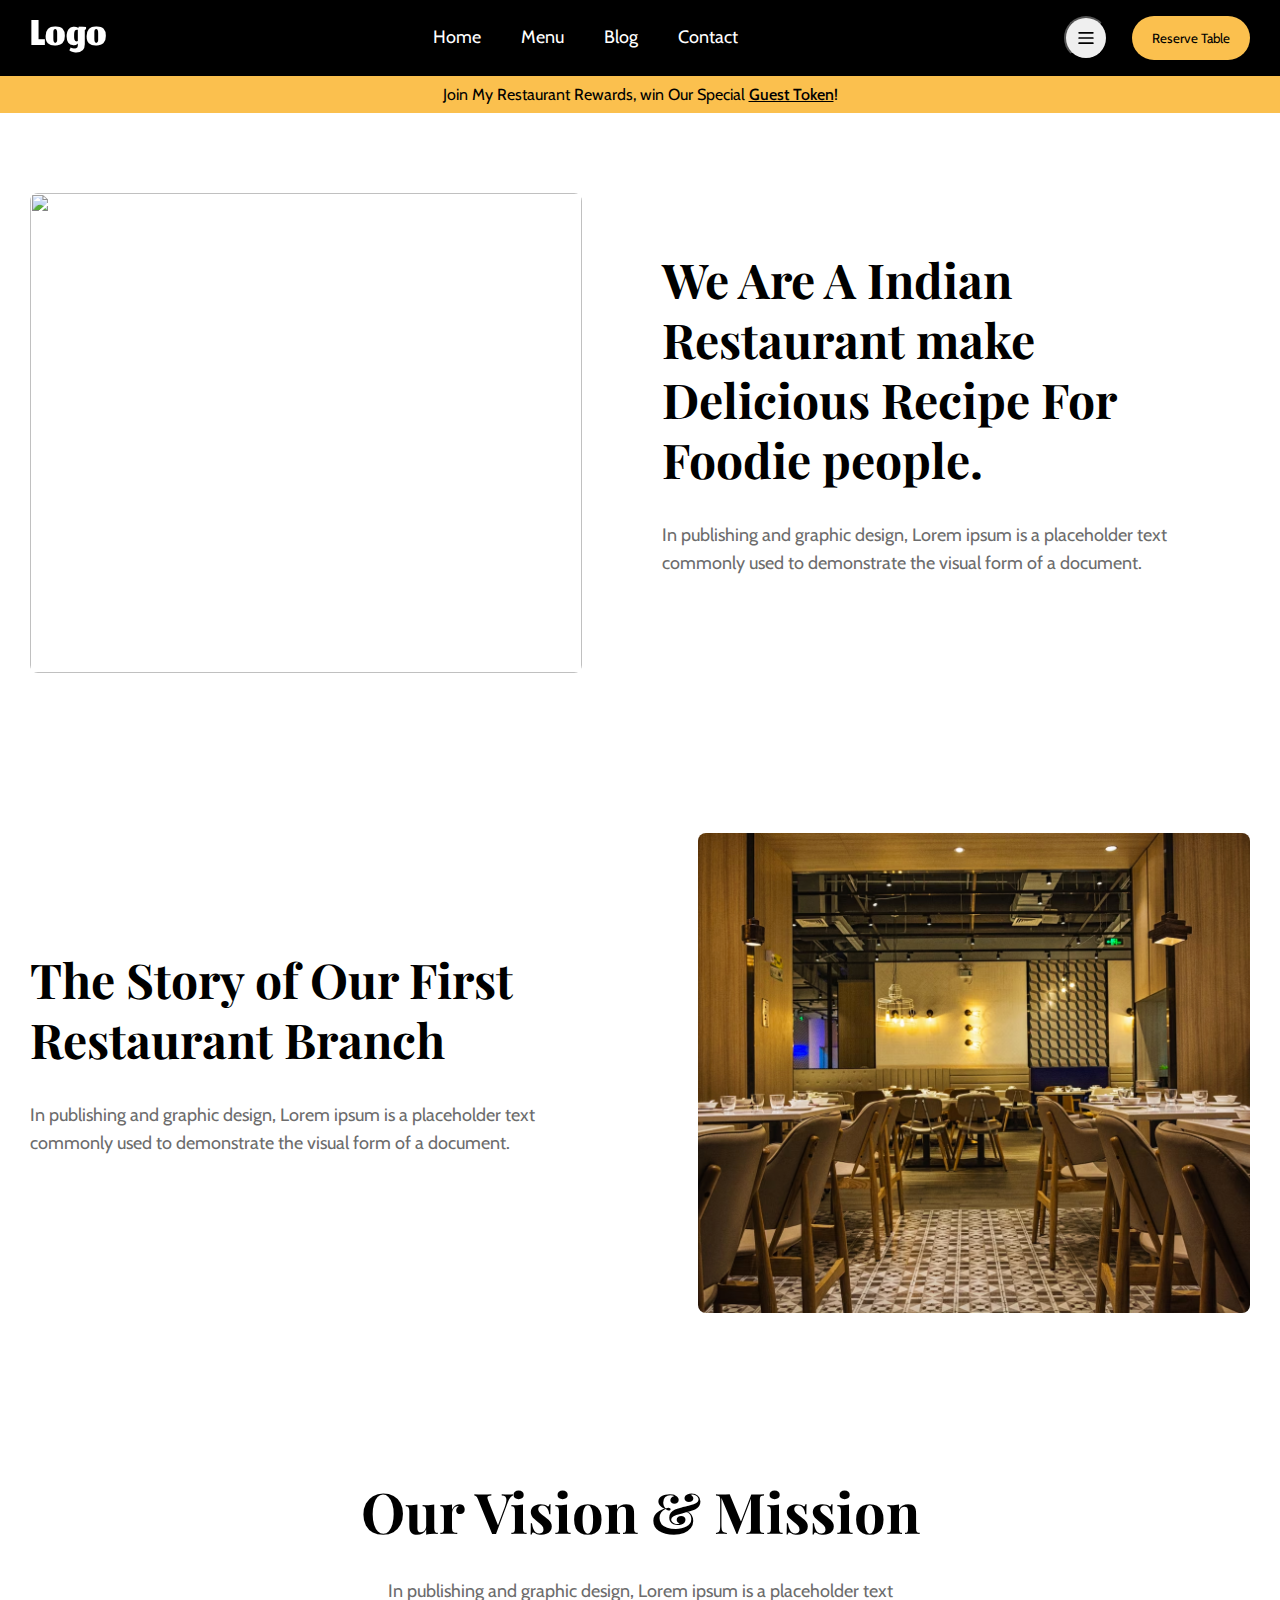
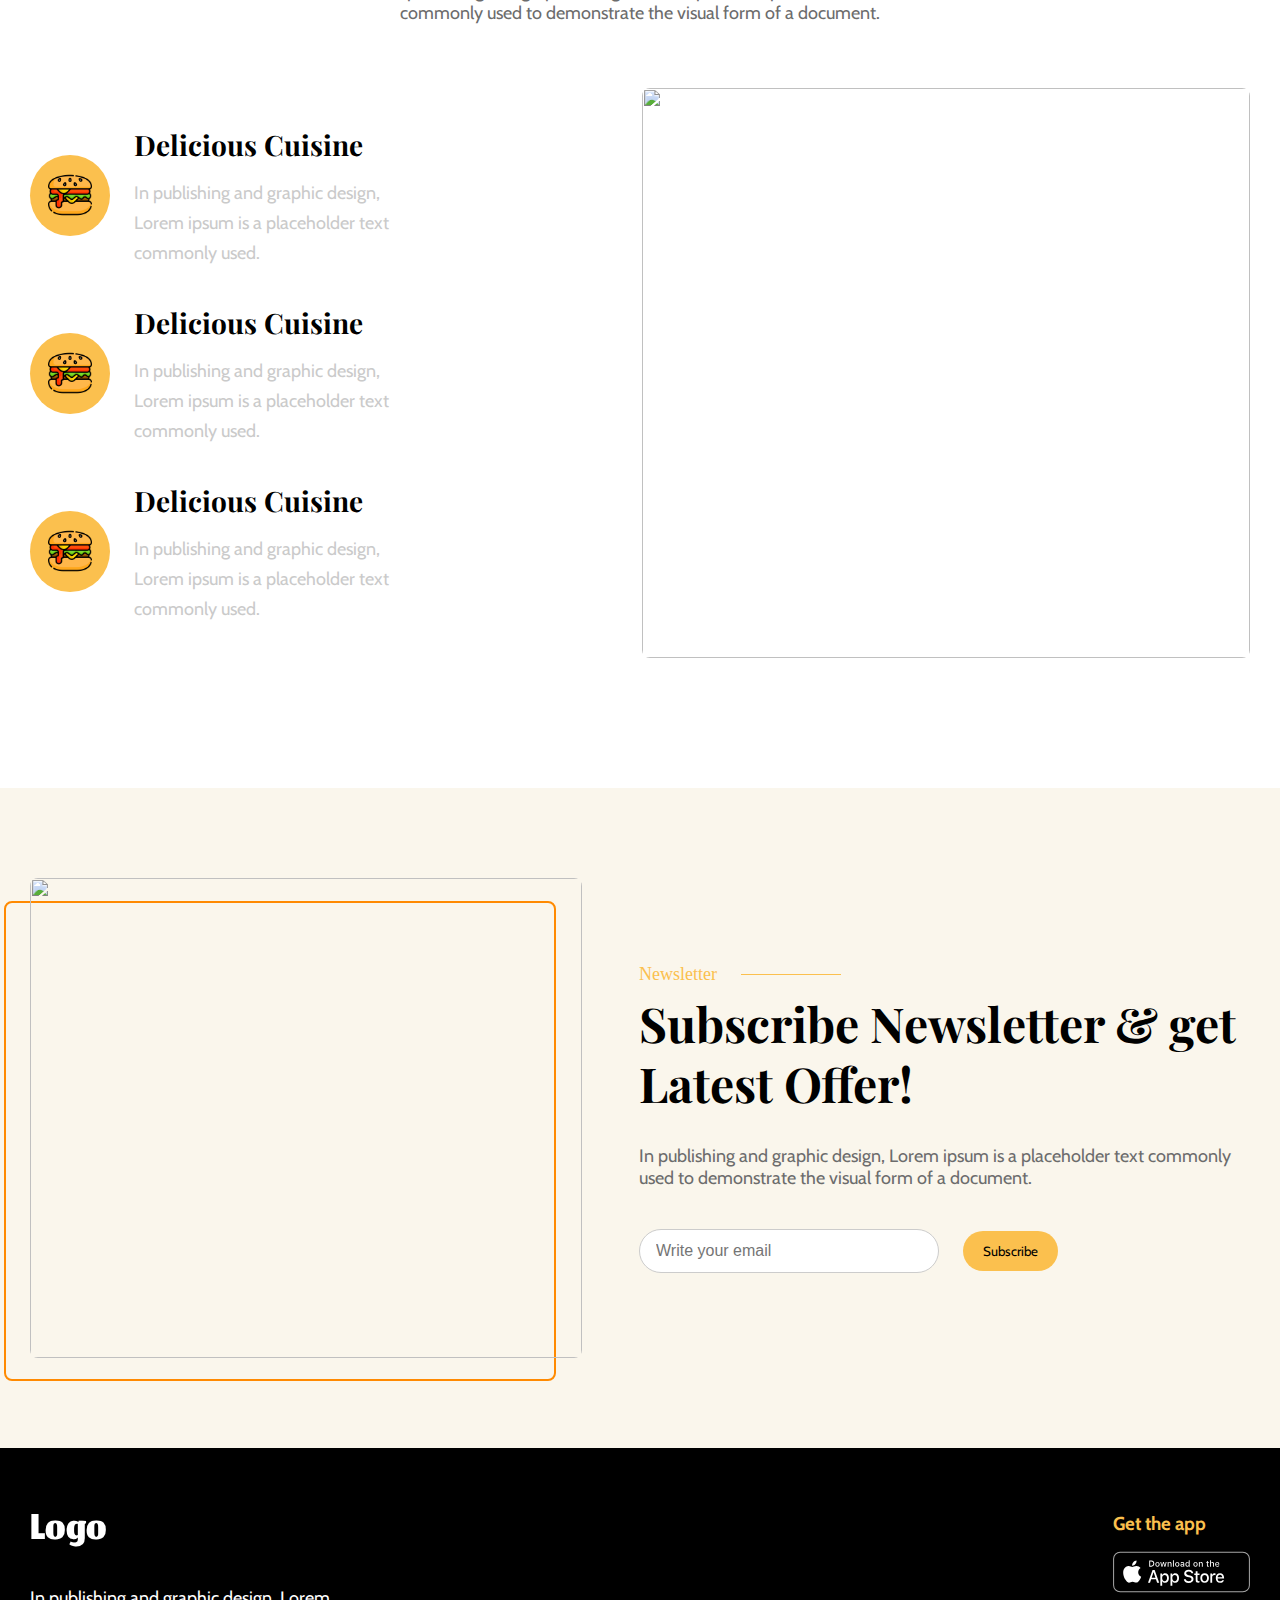
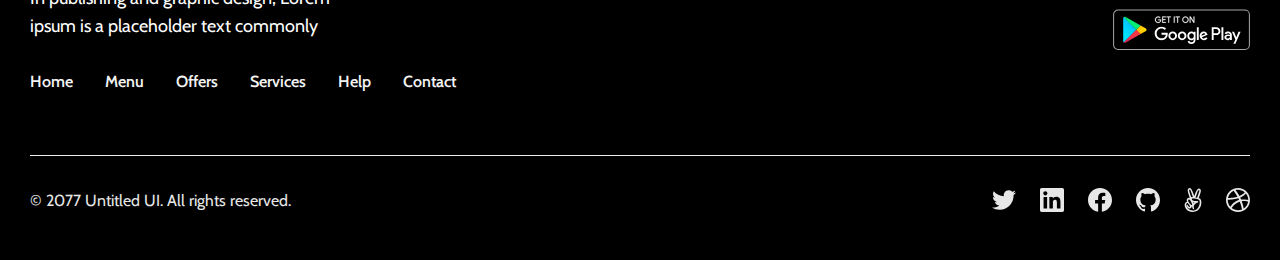
==== commit fd3447e5: "contact page created" ====
--- a/blog.html
+++ b/blog.html
@@ -19,7 +19,7 @@
                     <li><a href="index.html" class="nav_link font_cabin text-lg">Home</a></li>
                     <li><a href="menu.html" class="nav_link font_cabin text-lg">Menu</a></li>
                     <li><a href="#" class="nav_link font_cabin text-lg">Blog</a></li>
-                    <li><a href="#" class="nav_link font_cabin text-lg">Contact</a></li>
+                    <li><a href="contact.html" class="nav_link font_cabin text-lg">Contact</a></li>
                 </ul>
                 <div class="nav_btn_container flex">
                     <button class="desktop_hamburger_btn"><img src="image/home/dasktop_humbarger.svg"
@@ -192,7 +192,7 @@
                         <li class="font_cabin"><a href="#" class="footer_nav_link">Offers</a></li>
                         <li class="font_cabin"><a href="#" class="footer_nav_link">Services</a></li>
                         <li class="font_cabin"><a href="#" class="footer_nav_link">Help</a></li>
-                        <li class="font_cabin"><a href="#" class="footer_nav_link">Privacy</a></li>
+                        <li class="font_cabin"><a href="contact.html" class="footer_nav_link">Contact</a></li>
                     </ul>
                 </div>
                 <div class="footer_top_right flex flex_col">
--- a/style.css
+++ b/style.css
@@ -716,6 +716,7 @@
 #newsletter_section,
 #common_newsletter_section {
     padding: 90px 0;
+    margin-top: 50px;
 }
 
 .newsletter_container {
@@ -885,3 +886,98 @@
     margin-bottom: 10px;
 }
 
+
+
+.contact_info_container {
+    max-width: 1054px;
+    width: 100%;
+    padding: 20px;
+    margin: 80px auto;
+    align-items: center;
+    gap: 43px;
+    border-top: none;
+    padding: 20px;
+    border-bottom-right-radius: 8px;
+    border-bottom-left-radius: 8px;
+    box-shadow: 0px 4px 6px rgba(0, 0, 0, 0.1);
+}
+
+.contact_form_left {
+    max-height: 661px;
+    max-width: 443px;
+    border-radius: 8px;
+    height: 100%;
+    padding: 40px 25px 200px;
+    background: linear-gradient(rgba(0, 0, 0, 0.767), #5a5959);
+    color: white;
+}
+
+.contact_form_left_heading {
+    font-size: 40px;
+    font-weight: 800;
+}
+
+.contact_form_left_para {
+    margin-top: 15px;
+    max-width: 80%;
+    font-size: 18px;
+}
+
+.contact_form_left_card_container {
+    margin-top: 62px;
+    display: flex;
+    flex-direction: column;
+    gap: 20px;
+}
+
+.contact_form_left_card {
+    display: flex;
+    gap: 16px;
+}
+
+.contact_card_icon_div {
+    height: 64px;
+    width: 64px;
+    background-color: var(--primary-color);
+    border-radius: 8px;
+    display: flex;
+    justify-content: center;
+    align-items: center;
+}
+
+.contact_card_title {
+    font-size: 18px;
+}
+
+.contact_card_desc {
+    font-size: 24px;
+}
+
+.contact_page_form_div {
+    display: flex;
+    flex-direction: column;
+    gap: 13px;
+    margin-bottom: 24px;
+}
+
+.contact_page_form_div>label {
+    font-size: 18px;
+}
+
+.contact_input_group,
+.contact_text_group {
+    max-width: 504px;
+    width: 100%;
+    height: 56px;
+    border: 1px solid #E8DCC6;
+    border-radius: 8px;
+    background-color: #F7F7F6;
+}
+
+.contact_text_group{
+    height: auto;
+}
+
+.contact_page_send_btn{
+    padding: 14px 36px;
+}--- a/responsive.css
+++ b/responsive.css
@@ -245,6 +245,10 @@
         max-width: 500px;
         width: 100%;
         height: 414px;
+    }
+
+    .contact_info_container {
+        flex-direction: column;
     }
 }
 
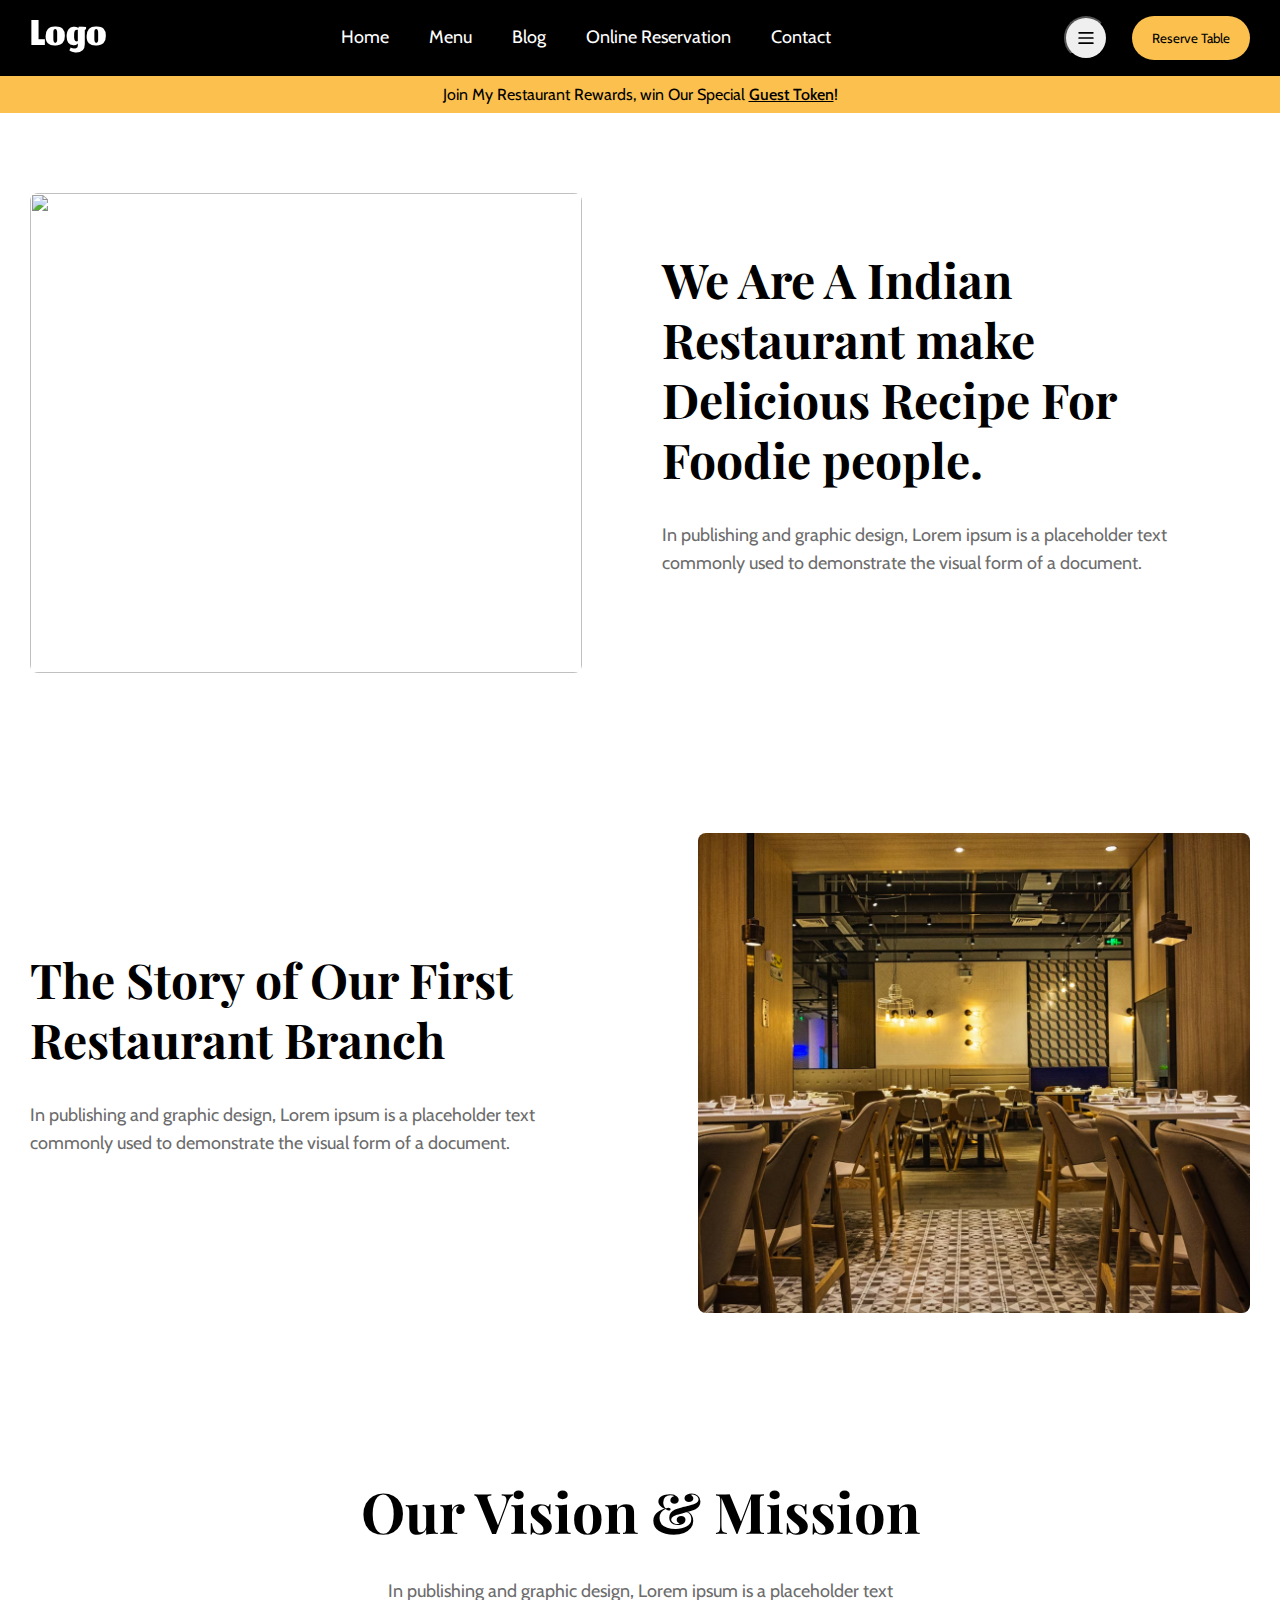
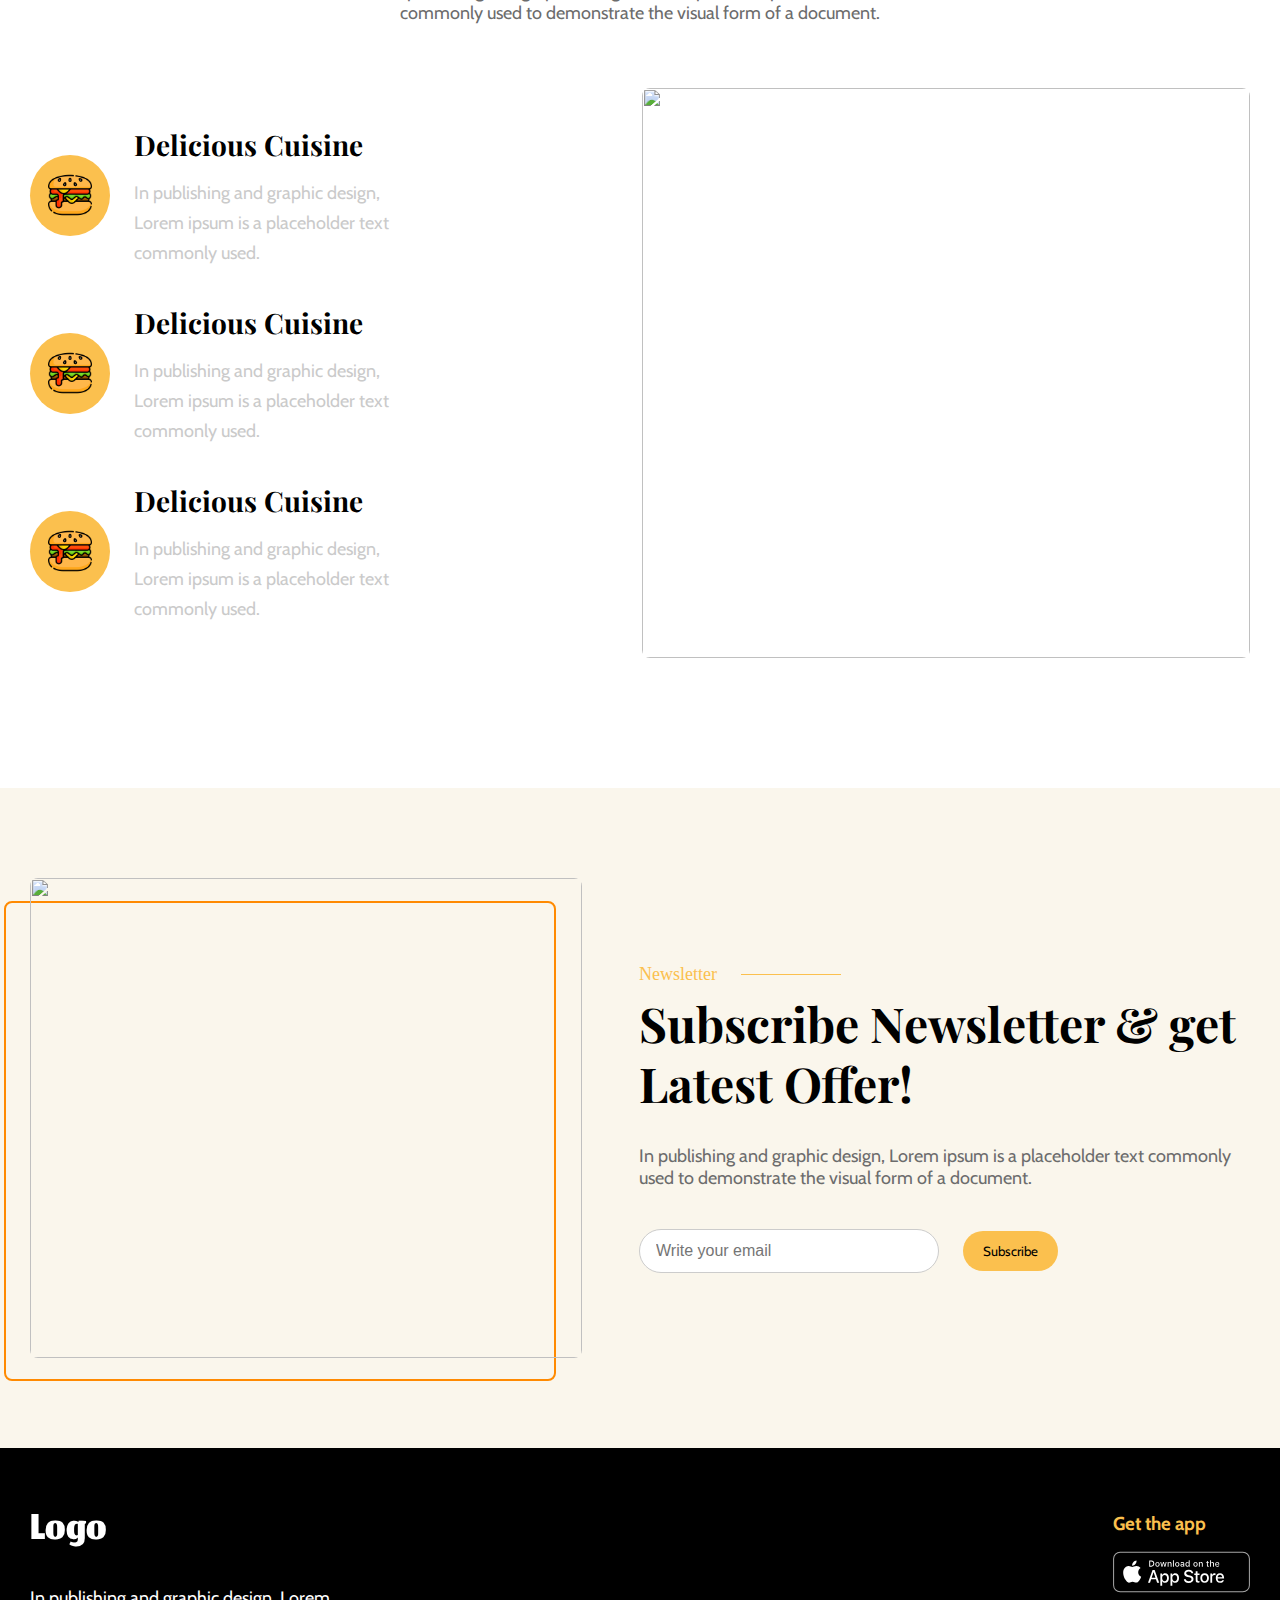
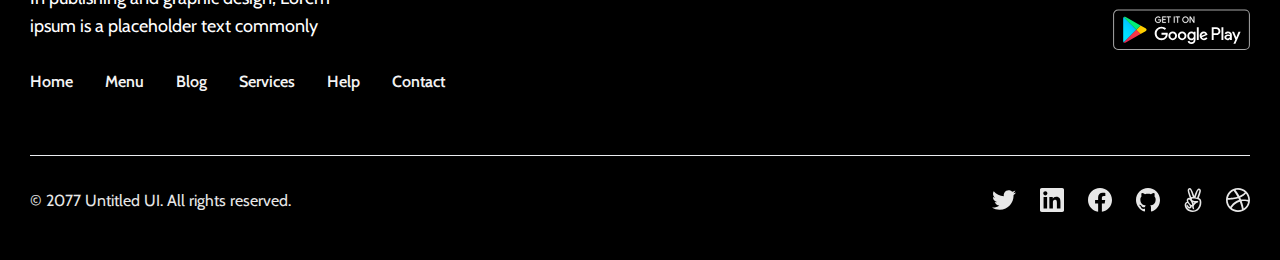
==== commit 7766ed0c: "online reservation page created" ====
--- a/blog.html
+++ b/blog.html
@@ -19,6 +19,8 @@
                     <li><a href="index.html" class="nav_link font_cabin text-lg">Home</a></li>
                     <li><a href="menu.html" class="nav_link font_cabin text-lg">Menu</a></li>
                     <li><a href="#" class="nav_link font_cabin text-lg">Blog</a></li>
+                    <li><a href="online_reservation.html" class="nav_link font_cabin text-lg">Online Reservation</a>
+                    </li>
                     <li><a href="contact.html" class="nav_link font_cabin text-lg">Contact</a></li>
                 </ul>
                 <div class="nav_btn_container flex">
@@ -145,9 +147,6 @@
         </div>
     </section>
     <!-- choose us section ends here -->
-
-
-
 
 
 
@@ -189,8 +188,9 @@
                     <ul class="footer_top_list_container flex">
                         <li class="font_cabin"><a href="index.html" class="footer_nav_link">Home</a></li>
                         <li class="font_cabin"><a href="menu.html" class="footer_nav_link">Menu</a></li>
-                        <li class="font_cabin"><a href="#" class="footer_nav_link">Offers</a></li>
-                        <li class="font_cabin"><a href="#" class="footer_nav_link">Services</a></li>
+                        <li class="font_cabin"><a href="blog.html" class="footer_nav_link">Blog</a></li>
+                        <li class="font_cabin"><a href="online_reservation.html" class="footer_nav_link">Services</a>
+                        </li>
                         <li class="font_cabin"><a href="#" class="footer_nav_link">Help</a></li>
                         <li class="font_cabin"><a href="contact.html" class="footer_nav_link">Contact</a></li>
                     </ul>
--- a/style.css
+++ b/style.css
@@ -531,7 +531,8 @@
 
 
 /* ================ online reservation section start here ================= */
-#online_reservation {
+#online_reservation,
+#online_reservation_page {
     position: relative;
     height: 660px;
     display: flex;
@@ -567,6 +568,7 @@
 #form_submit_btn {
     font-size: 18px;
     padding: 20px 48px;
+    margin-top: 48px;
 }
 
 .reserve_heading {
@@ -974,10 +976,28 @@
     background-color: #F7F7F6;
 }
 
-.contact_text_group{
+.contact_text_group {
     height: auto;
 }
 
-.contact_page_send_btn{
+.contact_page_send_btn {
     padding: 14px 36px;
+}
+
+
+/* ============ blog page start ================== */
+#online_reservation_page .reserve_heading,
+.reserve_desc {
+    color: black;
+}
+
+.reservation_page_inputs {
+    border: 1px solid #E8DCC6;
+    color: #999999;
+}
+
+.reservation_page_inputs select,
+.reservation_page_inputs input,
+.reservation_page_inputs input::placeholder {
+    color: #999999;
 }--- a/responsive.css
+++ b/responsive.css
@@ -112,7 +112,8 @@
 
     /* ================ header section ends here ================= */
     /* ================ banner section starts here ================= */
-    #banner_section {
+    #banner_section,
+    #online_reservation_page {
         height: auto;
         padding: 40px 0px;
     }
